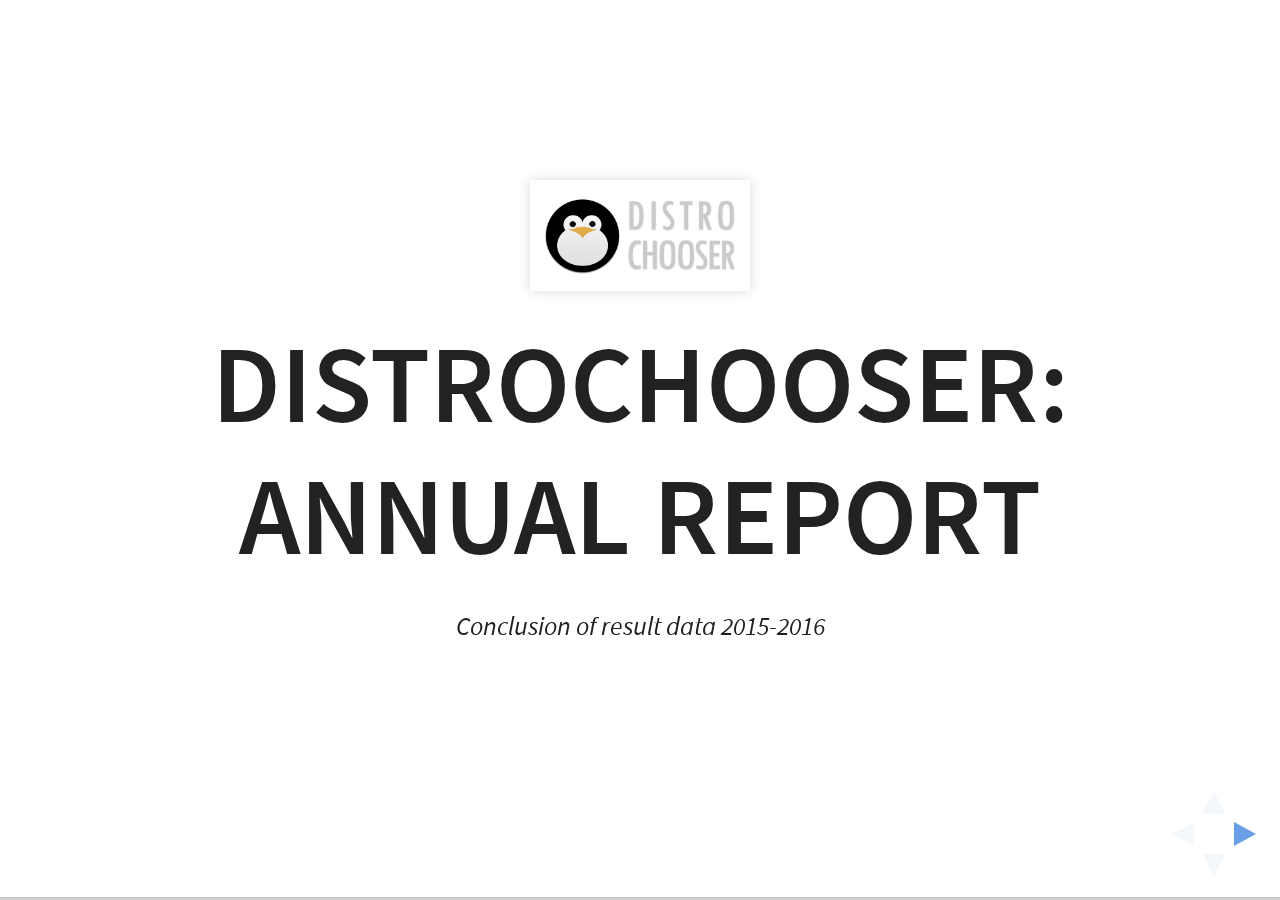
==== ldc_report_2016/index.html @ d8ca0972 "added ldc report" ====
<!doctype html>
<html lang="en">	
<head>
	<meta charset="utf-8">
	<title>Distrochooser: Annual Report</title>
	<link rel="stylesheet" href="./reveal.js/css/reveal.css">
	<link rel="stylesheet" href="./reveal.js/css/theme/white.css" id="theme">	
	<link rel="stylesheet" href="./fa/css/font-awesome.min.css">
	<link rel="stylesheet" href="./style.css">
</head>
 
<body>
	<!-- Wrap the entire slide show in a div using the "reveal" class. -->
	<div class="reveal">
		<!-- Wrap all slides in a single "slides" class -->
		<div class="slides">
			<section>
				<img class="srf" src="./img/ldc.png">
				<h1>Distrochooser: Annual Report</h1>
				<p class="senf"><small>Conclusion of result data 2015-2016</small></p>
			</section> 
			<section>
				<h2>Contents</h2>
				<ul>				
					<li>Result related data (generic): How often?</li>
					<li>Distribution related data: What was choosed?</li>
					<li>User related data: Who choosed?</li>
				</ul>
			</section> 
			<section>
				<h2>Distrowhat?</h2>
				<ul>
					<li>The Distrochooser is a web service to help Linux beginners to find a (possible) suitable distribution.</li>
					<p><i class="fa fa-link"></i> <a href="https://distrochooser.de/">https://distrochooser.de</p>
					<p><i class="fa fa-twitter"></i> <a href="https://twitter.com/distrochooser">@distrochooser</a></p>
				</ul>
			</section> 
			<section>
				<h2>Data set</h2>			
				<ul>
					<li>The current data set is about 85 Megabytes of data</li>
					<li>About  1,4 million records (combined)</li>
					<li>Collected at 23th of February 2016</li>
					<li>The data is anonymous, only the User-Agent is stored (since 2015-07-06)</li>
				</ul>
			</section>
			<section>
				<h2>Result related data</h2>	
				<p class="senf"><small>Statistics harvested from the result data itself</small></p>
			</section>  
			<section>
				<img src="https://img.0fury.de/d140d9e546067f0d1fdc346dfc159977.png">	
				<ul>
					<li>There are two major peaks at the graph: September 2015 and January 2016</li>
					<li>The peak on September 2015 is caused by an article in  <a href="http://www.freiesmagazin.de/freiesMagazin-2015-09">"FreiesMagazin"</a> </li>
					<li>The second peak is caused by a DPA article about Linux, mentioning the Distrochooser (e.g . <a href="http://www.sz-online.de/nachrichten/zukunft-mit-pinguin-so-starten-linux-novizen-3289669.html">this</a>)</li>
				</ul>	
			</section> 
			<section>
				<h2>Test data</h2>	
				<ul>
					<li>Almost for every visitor there is one test</li>
					<li>The ratio of visitor to test is <code>0,98</code></li>
				</ul>	
			</section> 
			<section>
				<h2>Rating data</h2>	
				<img src="http://img.0fury.de/d62f1a3e6eb8c856227c7e5939942cb5.png">	
				<ul>
					<li>There is only a marginal fluctuation about a rating of 4.0/5</li>
					<li>The reason for positive peaks is the rising amount of backlinks</li>	
					<li>Why the rating went down in August is unknown</li>
				</ul>	
			</section> 
			<section>
				<h2>Distribution results</h2>	
				<p class="senf"><small>Results for the distributions</small></p>
			</section>  
			<section>
				<h2>Before we play bullshit bingo..</h2>
				<ul>					
					<li>Due the matrix and different set up dates the distributions match count is not far away</li>
					<li>From first to last place there is only a difference of ~5000 results</li>
					<li>(except special distributions, like Tails)</li>
				</ul>
			</section>
			<section>		
				<img src="./img/zorinos.png">
				<h2>The most popular: Zorin OS</h2>		
				<ul>
					<li>Zorin OS is the most popular distribution on the Distrochooser with 52701 result matches</li>
					<li>Followed by openSuse (52681 matches) and Debian (52640 matches)</li>
				</ul>
			</section>
			<section>
				<h2>Non Result related data</h2>	
				<p class="senf"><small>Technical informations about the User platform harvested from the User-Agent</small></p>
			</section>  
			<section>
				<h2>Visitor Browser family</h2>	
				<img src="http://img.0fury.de/45bea1eba1aa95c2a81e1318e5e4ce47.png">	
				<ul>
					<li>Interesting: Most of the users where using either Webkit or Gecko based Browsers, IE is only a small group.</li>
				</ul>					
			</section>
			<section>
				<h2>Test Results by Browser family</h2>	
				<img src="http://img.0fury.de/d1dfe189a3598cb86c6031f8922a3f2b.png">	
				<ul>
					<li>Almost the same picture like the visitor related user agents, IE is only a small group.</li>
				</ul>					
			</section>
			<section>
				<h2>Other facts</h2>				
				<ul>
					<li>Average hits per day: 160</li>
					<li>Average hits per day (including JS-compatible bots): 186</li>
					<li>Average tests made per day: 157</li>
					<li>Tests/ Visitor ratio: 0,98</li>
				</ul>					
			</section>			
			<section>
				<p>Thanks for watching!</p>
			</section> 
			</div>
	</div>
	<style>
		.projectLogo,blockquote{
			border:0px !important;
			box-shadow:  0 0 10px rgba(0, 0, 0, 0.0) !important;
			background: rgba(0,0,0,0.0) !important;
			max-width: 30% !important;
		}
		blockquote{
			background-color:  rgba(0,0,0,0.0) !important;
			font-size: x-large !important;
		}
		.frozen{
			color:#92C7FF;
		}
		.active{
			color:#85FF5F;
		}
		.twitter{
			color:#55acee;
		}
		.github{
			color:white;
		}
		.link{
			color:gray;
		}
		.project{
			font-weight: bold !important;
		}
		.date{
			font-size: 0.7em !important;
		}
		.srf{
			width: 5em !important;
			border:0px !important;
		}
		.senf{
			font-style: italic !important;
		}
	</style>
	<script src="./reveal.js/lib/js/head.min.js"></script>
	<script src="./reveal.js/js/reveal.js"></script>
 
	<script>
		// Required, even if empty.
		Reveal.initialize({
		});
	</script>
</body>
</html>
---- ldc_report_2016/reveal.js/css/reveal.css ----
/*!
 * reveal.js
 * http://lab.hakim.se/reveal-js
 * MIT licensed
 *
 * Copyright (C) 2015 Hakim El Hattab, http://hakim.se
 */
/*********************************************
 * RESET STYLES
 *********************************************/
html, body, .reveal div, .reveal span, .reveal applet, .reveal object, .reveal iframe,
.reveal h1, .reveal h2, .reveal h3, .reveal h4, .reveal h5, .reveal h6, .reveal p, .reveal blockquote, .reveal pre,
.reveal a, .reveal abbr, .reveal acronym, .reveal address, .reveal big, .reveal cite, .reveal code,
.reveal del, .reveal dfn, .reveal em, .reveal img, .reveal ins, .reveal kbd, .reveal q, .reveal s, .reveal samp,
.reveal small, .reveal strike, .reveal strong, .reveal sub, .reveal sup, .reveal tt, .reveal var,
.reveal b, .reveal u, .reveal center,
.reveal dl, .reveal dt, .reveal dd, .reveal ol, .reveal ul, .reveal li,
.reveal fieldset, .reveal form, .reveal label, .reveal legend,
.reveal table, .reveal caption, .reveal tbody, .reveal tfoot, .reveal thead, .reveal tr, .reveal th, .reveal td,
.reveal article, .reveal aside, .reveal canvas, .reveal details, .reveal embed,
.reveal figure, .reveal figcaption, .reveal footer, .reveal header, .reveal hgroup,
.reveal menu, .reveal nav, .reveal output, .reveal ruby, .reveal section, .reveal summary,
.reveal time, .reveal mark, .reveal audio, video {
  margin: 0;
  padding: 0;
  border: 0;
  font-size: 100%;
  font: inherit;
  vertical-align: baseline; }

.reveal article, .reveal aside, .reveal details, .reveal figcaption, .reveal figure,
.reveal footer, .reveal header, .reveal hgroup, .reveal menu, .reveal nav, .reveal section {
  display: block; }

/*********************************************
 * GLOBAL STYLES
 *********************************************/
html,
body {
  width: 100%;
  height: 100%;
  overflow: hidden; }

body {
  position: relative;
  line-height: 1;
  background-color: #fff;
  color: #000; }

html:-webkit-full-screen-ancestor {
  background-color: inherit; }

html:-moz-full-screen-ancestor {
  background-color: inherit; }

/*********************************************
 * VIEW FRAGMENTS
 *********************************************/
.reveal .slides section .fragment {
  opacity: 0;
  visibility: hidden;
  -webkit-transition: all 0.2s ease;
          transition: all 0.2s ease; }
  .reveal .slides section .fragment.visible {
    opacity: 1;
    visibility: visible; }

.reveal .slides section .fragment.grow {
  opacity: 1;
  visibility: visible; }
  .reveal .slides section .fragment.grow.visible {
    -webkit-transform: scale(1.3);
        -ms-transform: scale(1.3);
            transform: scale(1.3); }

.reveal .slides section .fragment.shrink {
  opacity: 1;
  visibility: visible; }
  .reveal .slides section .fragment.shrink.visible {
    -webkit-transform: scale(0.7);
        -ms-transform: scale(0.7);
            transform: scale(0.7); }

.reveal .slides section .fragment.zoom-in {
  -webkit-transform: scale(0.1);
      -ms-transform: scale(0.1);
          transform: scale(0.1); }
  .reveal .slides section .fragment.zoom-in.visible {
    -webkit-transform: none;
        -ms-transform: none;
            transform: none; }

.reveal .slides section .fragment.fade-out {
  opacity: 1;
  visibility: visible; }
  .reveal .slides section .fragment.fade-out.visible {
    opacity: 0;
    visibility: hidden; }

.reveal .slides section .fragment.semi-fade-out {
  opacity: 1;
  visibility: visible; }
  .reveal .slides section .fragment.semi-fade-out.visible {
    opacity: 0.5;
    visibility: visible; }

.reveal .slides section .fragment.strike {
  opacity: 1;
  visibility: visible; }
  .reveal .slides section .fragment.strike.visible {
    text-decoration: line-through; }

.reveal .slides section .fragment.current-visible {
  opacity: 0;
  visibility: hidden; }
  .reveal .slides section .fragment.current-visible.current-fragment {
    opacity: 1;
    visibility: visible; }

.reveal .slides section .fragment.highlight-red,
.reveal .slides section .fragment.highlight-current-red,
.reveal .slides section .fragment.highlight-green,
.reveal .slides section .fragment.highlight-current-green,
.reveal .slides section .fragment.highlight-blue,
.reveal .slides section .fragment.highlight-current-blue {
  opacity: 1;
  visibility: visible; }

.reveal .slides section .fragment.highlight-red.visible {
  color: #ff2c2d; }

.reveal .slides section .fragment.highlight-green.visible {
  color: #17ff2e; }

.reveal .slides section .fragment.highlight-blue.visible {
  color: #1b91ff; }

.reveal .slides section .fragment.highlight-current-red.current-fragment {
  color: #ff2c2d; }

.reveal .slides section .fragment.highlight-current-green.current-fragment {
  color: #17ff2e; }

.reveal .slides section .fragment.highlight-current-blue.current-fragment {
  color: #1b91ff; }

/*********************************************
 * DEFAULT ELEMENT STYLES
 *********************************************/
/* Fixes issue in Chrome where italic fonts did not appear when printing to PDF */
.reveal:after {
  content: '';
  font-style: italic; }

.reveal iframe {
  z-index: 1; }

/** Prevents layering issues in certain browser/transition combinations */
.reveal a {
  position: relative; }

.reveal .stretch {
  max-width: none;
  max-height: none; }

.reveal pre.stretch code {
  height: 100%;
  max-height: 100%;
  box-sizing: border-box; }

/*********************************************
 * CONTROLS
 *********************************************/
.reveal .controls {
  display: none;
  position: fixed;
  width: 110px;
  height: 110px;
  z-index: 30;
  right: 10px;
  bottom: 10px;
  -webkit-user-select: none; }

.reveal .controls button {
  padding: 0;
  position: absolute;
  opacity: 0.05;
  width: 0;
  height: 0;
  background-color: transparent;
  border: 12px solid transparent;
  -webkit-transform: scale(0.9999);
      -ms-transform: scale(0.9999);
          transform: scale(0.9999);
  -webkit-transition: all 0.2s ease;
          transition: all 0.2s ease;
  -webkit-appearance: none;
  -webkit-tap-highlight-color: transparent; }

.reveal .controls .enabled {
  opacity: 0.7;
  cursor: pointer; }

.reveal .controls .enabled:active {
  margin-top: 1px; }

.reveal .controls .navigate-left {
  top: 42px;
  border-right-width: 22px;
  border-right-color: #000; }

.reveal .controls .navigate-left.fragmented {
  opacity: 0.3; }

.reveal .controls .navigate-right {
  left: 74px;
  top: 42px;
  border-left-width: 22px;
  border-left-color: #000; }

.reveal .controls .navigate-right.fragmented {
  opacity: 0.3; }

.reveal .controls .navigate-up {
  left: 42px;
  border-bottom-width: 22px;
  border-bottom-color: #000; }

.reveal .controls .navigate-up.fragmented {
  opacity: 0.3; }

.reveal .controls .navigate-down {
  left: 42px;
  top: 74px;
  border-top-width: 22px;
  border-top-color: #000; }

.reveal .controls .navigate-down.fragmented {
  opacity: 0.3; }

/*********************************************
 * PROGRESS BAR
 *********************************************/
.reveal .progress {
  position: fixed;
  display: none;
  height: 3px;
  width: 100%;
  bottom: 0;
  left: 0;
  z-index: 10;
  background-color: rgba(0, 0, 0, 0.2); }

.reveal .progress:after {
  content: '';
  display: block;
  position: absolute;
  height: 20px;
  width: 100%;
  top: -20px; }

.reveal .progress span {
  display: block;
  height: 100%;
  width: 0px;
  background-color: #000;
  -webkit-transition: width 800ms cubic-bezier(0.26, 0.86, 0.44, 0.985);
          transition: width 800ms cubic-bezier(0.26, 0.86, 0.44, 0.985); }

/*********************************************
 * SLIDE NUMBER
 *********************************************/
.reveal .slide-number {
  position: fixed;
  display: block;
  right: 8px;
  bottom: 8px;
  z-index: 31;
  font-family: Helvetica, sans-serif;
  font-size: 12px;
  line-height: 1;
  color: #fff;
  background-color: rgba(0, 0, 0, 0.4);
  padding: 5px; }

.reveal .slide-number-delimiter {
  margin: 0 3px; }

/*********************************************
 * SLIDES
 *********************************************/
.reveal {
  position: relative;
  width: 100%;
  height: 100%;
  overflow: hidden;
  -ms-touch-action: none;
      touch-action: none; }

.reveal .slides {
  position: absolute;
  width: 100%;
  height: 100%;
  top: 0;
  right: 0;
  bottom: 0;
  left: 0;
  margin: auto;
  overflow: visible;
  z-index: 1;
  text-align: center;
  -webkit-perspective: 600px;
          perspective: 600px;
  -webkit-perspective-origin: 50% 40%;
          perspective-origin: 50% 40%; }

.reveal .slides > section {
  -ms-perspective: 600px; }

.reveal .slides > section,
.reveal .slides > section > section {
  display: none;
  position: absolute;
  width: 100%;
  padding: 20px 0px;
  z-index: 10;
  -webkit-transform-style: preserve-3d;
          transform-style: preserve-3d;
  -webkit-transition: -webkit-transform-origin 800ms cubic-bezier(0.26, 0.86, 0.44, 0.985), -webkit-transform 800ms cubic-bezier(0.26, 0.86, 0.44, 0.985), visibility 800ms cubic-bezier(0.26, 0.86, 0.44, 0.985), opacity 800ms cubic-bezier(0.26, 0.86, 0.44, 0.985);
          transition: -ms-transform-origin 800ms cubic-bezier(0.26, 0.86, 0.44, 0.985), transform 800ms cubic-bezier(0.26, 0.86, 0.44, 0.985), visibility 800ms cubic-bezier(0.26, 0.86, 0.44, 0.985), opacity 800ms cubic-bezier(0.26, 0.86, 0.44, 0.985);
          transition: transform-origin 800ms cubic-bezier(0.26, 0.86, 0.44, 0.985), transform 800ms cubic-bezier(0.26, 0.86, 0.44, 0.985), visibility 800ms cubic-bezier(0.26, 0.86, 0.44, 0.985), opacity 800ms cubic-bezier(0.26, 0.86, 0.44, 0.985); }

/* Global transition speed settings */
.reveal[data-transition-speed="fast"] .slides section {
  -webkit-transition-duration: 400ms;
          transition-duration: 400ms; }

.reveal[data-transition-speed="slow"] .slides section {
  -webkit-transition-duration: 1200ms;
          transition-duration: 1200ms; }

/* Slide-specific transition speed overrides */
.reveal .slides section[data-transition-speed="fast"] {
  -webkit-transition-duration: 400ms;
          transition-duration: 400ms; }

.reveal .slides section[data-transition-speed="slow"] {
  -webkit-transition-duration: 1200ms;
          transition-duration: 1200ms; }

.reveal .slides > section.stack {
  padding-top: 0;
  padding-bottom: 0; }

.reveal .slides > section.present,
.reveal .slides > section > section.present {
  display: block;
  z-index: 11;
  opacity: 1; }

.reveal.center,
.reveal.center .slides,
.reveal.center .slides section {
  min-height: 0 !important; }

/* Don't allow interaction with invisible slides */
.reveal .slides > section.future,
.reveal .slides > section > section.future,
.reveal .slides > section.past,
.reveal .slides > section > section.past {
  pointer-events: none; }

.reveal.overview .slides > section,
.reveal.overview .slides > section > section {
  pointer-events: auto; }

.reveal .slides > section.past,
.reveal .slides > section.future,
.reveal .slides > section > section.past,
.reveal .slides > section > section.future {
  opacity: 0; }

/*********************************************
 * Mixins for readability of transitions
 *********************************************/
/*********************************************
 * SLIDE TRANSITION
 * Aliased 'linear' for backwards compatibility
 *********************************************/
.reveal.slide section {
  -webkit-backface-visibility: hidden;
          backface-visibility: hidden; }

.reveal .slides > section[data-transition=slide].past,
.reveal .slides > section[data-transition~=slide-out].past,
.reveal.slide .slides > section:not([data-transition]).past {
  -webkit-transform: translate(-150%, 0);
      -ms-transform: translate(-150%, 0);
          transform: translate(-150%, 0); }

.reveal .slides > section[data-transition=slide].future,
.reveal .slides > section[data-transition~=slide-in].future,
.reveal.slide .slides > section:not([data-transition]).future {
  -webkit-transform: translate(150%, 0);
      -ms-transform: translate(150%, 0);
          transform: translate(150%, 0); }

.reveal .slides > section > section[data-transition=slide].past,
.reveal .slides > section > section[data-transition~=slide-out].past,
.reveal.slide .slides > section > section:not([data-transition]).past {
  -webkit-transform: translate(0, -150%);
      -ms-transform: translate(0, -150%);
          transform: translate(0, -150%); }

.reveal .slides > section > section[data-transition=slide].future,
.reveal .slides > section > section[data-transition~=slide-in].future,
.reveal.slide .slides > section > section:not([data-transition]).future {
  -webkit-transform: translate(0, 150%);
      -ms-transform: translate(0, 150%);
          transform: translate(0, 150%); }

.reveal.linear section {
  -webkit-backface-visibility: hidden;
          backface-visibility: hidden; }

.reveal .slides > section[data-transition=linear].past,
.reveal .slides > section[data-transition~=linear-out].past,
.reveal.linear .slides > section:not([data-transition]).past {
  -webkit-transform: translate(-150%, 0);
      -ms-transform: translate(-150%, 0);
          transform: translate(-150%, 0); }

.reveal .slides > section[data-transition=linear].future,
.reveal .slides > section[data-transition~=linear-in].future,
.reveal.linear .slides > section:not([data-transition]).future {
  -webkit-transform: translate(150%, 0);
      -ms-transform: translate(150%, 0);
          transform: translate(150%, 0); }

.reveal .slides > section > section[data-transition=linear].past,
.reveal .slides > section > section[data-transition~=linear-out].past,
.reveal.linear .slides > section > section:not([data-transition]).past {
  -webkit-transform: translate(0, -150%);
      -ms-transform: translate(0, -150%);
          transform: translate(0, -150%); }

.reveal .slides > section > section[data-transition=linear].future,
.reveal .slides > section > section[data-transition~=linear-in].future,
.reveal.linear .slides > section > section:not([data-transition]).future {
  -webkit-transform: translate(0, 150%);
      -ms-transform: translate(0, 150%);
          transform: translate(0, 150%); }

/*********************************************
 * CONVEX TRANSITION
 * Aliased 'default' for backwards compatibility
 *********************************************/
.reveal .slides > section[data-transition=default].past,
.reveal .slides > section[data-transition~=default-out].past,
.reveal.default .slides > section:not([data-transition]).past {
  -webkit-transform: translate3d(-100%, 0, 0) rotateY(-90deg) translate3d(-100%, 0, 0);
          transform: translate3d(-100%, 0, 0) rotateY(-90deg) translate3d(-100%, 0, 0); }

.reveal .slides > section[data-transition=default].future,
.reveal .slides > section[data-transition~=default-in].future,
.reveal.default .slides > section:not([data-transition]).future {
  -webkit-transform: translate3d(100%, 0, 0) rotateY(90deg) translate3d(100%, 0, 0);
          transform: translate3d(100%, 0, 0) rotateY(90deg) translate3d(100%, 0, 0); }

.reveal .slides > section > section[data-transition=default].past,
.reveal .slides > section > section[data-transition~=default-out].past,
.reveal.default .slides > section > section:not([data-transition]).past {
  -webkit-transform: translate3d(0, -300px, 0) rotateX(70deg) translate3d(0, -300px, 0);
          transform: translate3d(0, -300px, 0) rotateX(70deg) translate3d(0, -300px, 0); }

.reveal .slides > section > section[data-transition=default].future,
.reveal .slides > section > section[data-transition~=default-in].future,
.reveal.default .slides > section > section:not([data-transition]).future {
  -webkit-transform: translate3d(0, 300px, 0) rotateX(-70deg) translate3d(0, 300px, 0);
          transform: translate3d(0, 300px, 0) rotateX(-70deg) translate3d(0, 300px, 0); }

.reveal .slides > section[data-transition=convex].past,
.reveal .slides > section[data-transition~=convex-out].past,
.reveal.convex .slides > section:not([data-transition]).past {
  -webkit-transform: translate3d(-100%, 0, 0) rotateY(-90deg) translate3d(-100%, 0, 0);
          transform: translate3d(-100%, 0, 0) rotateY(-90deg) translate3d(-100%, 0, 0); }

.reveal .slides > section[data-transition=convex].future,
.reveal .slides > section[data-transition~=convex-in].future,
.reveal.convex .slides > section:not([data-transition]).future {
  -webkit-transform: translate3d(100%, 0, 0) rotateY(90deg) translate3d(100%, 0, 0);
          transform: translate3d(100%, 0, 0) rotateY(90deg) translate3d(100%, 0, 0); }

.reveal .slides > section > section[data-transition=convex].past,
.reveal .slides > section > section[data-transition~=convex-out].past,
.reveal.convex .slides > section > section:not([data-transition]).past {
  -webkit-transform: translate3d(0, -300px, 0) rotateX(70deg) translate3d(0, -300px, 0);
          transform: translate3d(0, -300px, 0) rotateX(70deg) translate3d(0, -300px, 0); }

.reveal .slides > section > section[data-transition=convex].future,
.reveal .slides > section > section[data-transition~=convex-in].future,
.reveal.convex .slides > section > section:not([data-transition]).future {
  -webkit-transform: translate3d(0, 300px, 0) rotateX(-70deg) translate3d(0, 300px, 0);
          transform: translate3d(0, 300px, 0) rotateX(-70deg) translate3d(0, 300px, 0); }

/*********************************************
 * CONCAVE TRANSITION
 *********************************************/
.reveal .slides > section[data-transition=concave].past,
.reveal .slides > section[data-transition~=concave-out].past,
.reveal.concave .slides > section:not([data-transition]).past {
  -webkit-transform: translate3d(-100%, 0, 0) rotateY(90deg) translate3d(-100%, 0, 0);
          transform: translate3d(-100%, 0, 0) rotateY(90deg) translate3d(-100%, 0, 0); }

.reveal .slides > section[data-transition=concave].future,
.reveal .slides > section[data-transition~=concave-in].future,
.reveal.concave .slides > section:not([data-transition]).future {
  -webkit-transform: translate3d(100%, 0, 0) rotateY(-90deg) translate3d(100%, 0, 0);
          transform: translate3d(100%, 0, 0) rotateY(-90deg) translate3d(100%, 0, 0); }

.reveal .slides > section > section[data-transition=concave].past,
.reveal .slides > section > section[data-transition~=concave-out].past,
.reveal.concave .slides > section > section:not([data-transition]).past {
  -webkit-transform: translate3d(0, -80%, 0) rotateX(-70deg) translate3d(0, -80%, 0);
          transform: translate3d(0, -80%, 0) rotateX(-70deg) translate3d(0, -80%, 0); }

.reveal .slides > section > section[data-transition=concave].future,
.reveal .slides > section > section[data-transition~=concave-in].future,
.reveal.concave .slides > section > section:not([data-transition]).future {
  -webkit-transform: translate3d(0, 80%, 0) rotateX(70deg) translate3d(0, 80%, 0);
          transform: translate3d(0, 80%, 0) rotateX(70deg) translate3d(0, 80%, 0); }

/*********************************************
 * ZOOM TRANSITION
 *********************************************/
.reveal .slides section[data-transition=zoom],
.reveal.zoom .slides section:not([data-transition]) {
  -webkit-transition-timing-function: ease;
          transition-timing-function: ease; }

.reveal .slides > section[data-transition=zoom].past,
.reveal .slides > section[data-transition~=zoom-out].past,
.reveal.zoom .slides > section:not([data-transition]).past {
  visibility: hidden;
  -webkit-transform: scale(16);
      -ms-transform: scale(16);
          transform: scale(16); }

.reveal .slides > section[data-transition=zoom].future,
.reveal .slides > section[data-transition~=zoom-in].future,
.reveal.zoom .slides > section:not([data-transition]).future {
  visibility: hidden;
  -webkit-transform: scale(0.2);
      -ms-transform: scale(0.2);
          transform: scale(0.2); }

.reveal .slides > section > section[data-transition=zoom].past,
.reveal .slides > section > section[data-transition~=zoom-out].past,
.reveal.zoom .slides > section > section:not([data-transition]).past {
  -webkit-transform: translate(0, -150%);
      -ms-transform: translate(0, -150%);
          transform: translate(0, -150%); }

.reveal .slides > section > section[data-transition=zoom].future,
.reveal .slides > section > section[data-transition~=zoom-in].future,
.reveal.zoom .slides > section > section:not([data-transition]).future {
  -webkit-transform: translate(0, 150%);
      -ms-transform: translate(0, 150%);
          transform: translate(0, 150%); }

/*********************************************
 * CUBE TRANSITION
 *********************************************/
.reveal.cube .slides {
  -webkit-perspective: 1300px;
          perspective: 1300px; }

.reveal.cube .slides section {
  padding: 30px;
  min-height: 700px;
  -webkit-backface-visibility: hidden;
          backface-visibility: hidden;
  box-sizing: border-box; }

.reveal.center.cube .slides section {
  min-height: 0; }

.reveal.cube .slides section:not(.stack):before {
  content: '';
  position: absolute;
  display: block;
  width: 100%;
  height: 100%;
  left: 0;
  top: 0;
  background: rgba(0, 0, 0, 0.1);
  border-radius: 4px;
  -webkit-transform: translateZ(-20px);
          transform: translateZ(-20px); }

.reveal.cube .slides section:not(.stack):after {
  content: '';
  position: absolute;
  display: block;
  width: 90%;
  height: 30px;
  left: 5%;
  bottom: 0;
  background: none;
  z-index: 1;
  border-radius: 4px;
  box-shadow: 0px 95px 25px rgba(0, 0, 0, 0.2);
  -webkit-transform: translateZ(-90px) rotateX(65deg);
          transform: translateZ(-90px) rotateX(65deg); }

.reveal.cube .slides > section.stack {
  padding: 0;
  background: none; }

.reveal.cube .slides > section.past {
  -webkit-transform-origin: 100% 0%;
      -ms-transform-origin: 100% 0%;
          transform-origin: 100% 0%;
  -webkit-transform: translate3d(-100%, 0, 0) rotateY(-90deg);
          transform: translate3d(-100%, 0, 0) rotateY(-90deg); }

.reveal.cube .slides > section.future {
  -webkit-transform-origin: 0% 0%;
      -ms-transform-origin: 0% 0%;
          transform-origin: 0% 0%;
  -webkit-transform: translate3d(100%, 0, 0) rotateY(90deg);
          transform: translate3d(100%, 0, 0) rotateY(90deg); }

.reveal.cube .slides > section > section.past {
  -webkit-transform-origin: 0% 100%;
      -ms-transform-origin: 0% 100%;
          transform-origin: 0% 100%;
  -webkit-transform: translate3d(0, -100%, 0) rotateX(90deg);
          transform: translate3d(0, -100%, 0) rotateX(90deg); }

.reveal.cube .slides > section > section.future {
  -webkit-transform-origin: 0% 0%;
      -ms-transform-origin: 0% 0%;
          transform-origin: 0% 0%;
  -webkit-transform: translate3d(0, 100%, 0) rotateX(-90deg);
          transform: translate3d(0, 100%, 0) rotateX(-90deg); }

/*********************************************
 * PAGE TRANSITION
 *********************************************/
.reveal.page .slides {
  -webkit-perspective-origin: 0% 50%;
          perspective-origin: 0% 50%;
  -webkit-perspective: 3000px;
          perspective: 3000px; }

.reveal.page .slides section {
  padding: 30px;
  min-height: 700px;
  box-sizing: border-box; }

.reveal.page .slides section.past {
  z-index: 12; }

.reveal.page .slides section:not(.stack):before {
  content: '';
  position: absolute;
  display: block;
  width: 100%;
  height: 100%;
  left: 0;
  top: 0;
  background: rgba(0, 0, 0, 0.1);
  -webkit-transform: translateZ(-20px);
          transform: translateZ(-20px); }

.reveal.page .slides section:not(.stack):after {
  content: '';
  position: absolute;
  display: block;
  width: 90%;
  height: 30px;
  left: 5%;
  bottom: 0;
  background: none;
  z-index: 1;
  border-radius: 4px;
  box-shadow: 0px 95px 25px rgba(0, 0, 0, 0.2);
  -webkit-transform: translateZ(-90px) rotateX(65deg); }

.reveal.page .slides > section.stack {
  padding: 0;
  background: none; }

.reveal.page .slides > section.past {
  -webkit-transform-origin: 0% 0%;
      -ms-transform-origin: 0% 0%;
          transform-origin: 0% 0%;
  -webkit-transform: translate3d(-40%, 0, 0) rotateY(-80deg);
          transform: translate3d(-40%, 0, 0) rotateY(-80deg); }

.reveal.page .slides > section.future {
  -webkit-transform-origin: 100% 0%;
      -ms-transform-origin: 100% 0%;
          transform-origin: 100% 0%;
  -webkit-transform: translate3d(0, 0, 0);
          transform: translate3d(0, 0, 0); }

.reveal.page .slides > section > section.past {
  -webkit-transform-origin: 0% 0%;
      -ms-transform-origin: 0% 0%;
          transform-origin: 0% 0%;
  -webkit-transform: translate3d(0, -40%, 0) rotateX(80deg);
          transform: translate3d(0, -40%, 0) rotateX(80deg); }

.reveal.page .slides > section > section.future {
  -webkit-transform-origin: 0% 100%;
      -ms-transform-origin: 0% 100%;
          transform-origin: 0% 100%;
  -webkit-transform: translate3d(0, 0, 0);
          transform: translate3d(0, 0, 0); }

/*********************************************
 * FADE TRANSITION
 *********************************************/
.reveal .slides section[data-transition=fade],
.reveal.fade .slides section:not([data-transition]),
.reveal.fade .slides > section > section:not([data-transition]) {
  -webkit-transform: none;
      -ms-transform: none;
          transform: none;
  -webkit-transition: opacity 0.5s;
          transition: opacity 0.5s; }

.reveal.fade.overview .slides section,
.reveal.fade.overview .slides > section > section {
  -webkit-transition: none;
          transition: none; }

/*********************************************
 * NO TRANSITION
 *********************************************/
.reveal .slides section[data-transition=none],
.reveal.none .slides section:not([data-transition]) {
  -webkit-transform: none;
      -ms-transform: none;
          transform: none;
  -webkit-transition: none;
          transition: none; }

/*********************************************
 * PAUSED MODE
 *********************************************/
.reveal .pause-overlay {
  position: absolute;
  top: 0;
  left: 0;
  width: 100%;
  height: 100%;
  background: black;
  visibility: hidden;
  opacity: 0;
  z-index: 100;
  -webkit-transition: all 1s ease;
          transition: all 1s ease; }

.reveal.paused .pause-overlay {
  visibility: visible;
  opacity: 1; }

/*********************************************
 * FALLBACK
 *********************************************/
.no-transforms {
  overflow-y: auto; }

.no-transforms .reveal .slides {
  position: relative;
  width: 80%;
  height: auto !important;
  top: 0;
  left: 50%;
  margin: 0;
  text-align: center; }

.no-transforms .reveal .controls,
.no-transforms .reveal .progress {
  display: none !important; }

.no-transforms .reveal .slides section {
  display: block !important;
  opacity: 1 !important;
  position: relative !important;
  height: auto;
  min-height: 0;
  top: 0;
  left: -50%;
  margin: 70px 0;
  -webkit-transform: none;
      -ms-transform: none;
          transform: none; }

.no-transforms .reveal .slides section section {
  left: 0; }

.reveal .no-transition,
.reveal .no-transition * {
  -webkit-transition: none !important;
          transition: none !important; }

/*********************************************
 * PER-SLIDE BACKGROUNDS
 *********************************************/
.reveal .backgrounds {
  position: absolute;
  width: 100%;
  height: 100%;
  top: 0;
  left: 0;
  -webkit-perspective: 600px;
          perspective: 600px; }

.reveal .slide-background {
  display: none;
  position: absolute;
  width: 100%;
  height: 100%;
  opacity: 0;
  visibility: hidden;
  background-color: transparent;
  background-position: 50% 50%;
  background-repeat: no-repeat;
  background-size: cover;
  -webkit-transition: all 800ms cubic-bezier(0.26, 0.86, 0.44, 0.985);
          transition: all 800ms cubic-bezier(0.26, 0.86, 0.44, 0.985); }

.reveal .slide-background.stack {
  display: block; }

.reveal .slide-background.present {
  opacity: 1;
  visibility: visible; }

.print-pdf .reveal .slide-background {
  opacity: 1 !important;
  visibility: visible !important; }

/* Video backgrounds */
.reveal .slide-background video {
  position: absolute;
  width: 100%;
  height: 100%;
  max-width: none;
  max-height: none;
  top: 0;
  left: 0; }

/* Immediate transition style */
.reveal[data-background-transition=none] > .backgrounds .slide-background,
.reveal > .backgrounds .slide-background[data-background-transition=none] {
  -webkit-transition: none;
          transition: none; }

/* Slide */
.reveal[data-background-transition=slide] > .backgrounds .slide-background,
.reveal > .backgrounds .slide-background[data-background-transition=slide] {
  opacity: 1;
  -webkit-backface-visibility: hidden;
          backface-visibility: hidden; }

.reveal[data-background-transition=slide] > .backgrounds .slide-background.past,
.reveal > .backgrounds .slide-background.past[data-background-transition=slide] {
  -webkit-transform: translate(-100%, 0);
      -ms-transform: translate(-100%, 0);
          transform: translate(-100%, 0); }

.reveal[data-background-transition=slide] > .backgrounds .slide-background.future,
.reveal > .backgrounds .slide-background.future[data-background-transition=slide] {
  -webkit-transform: translate(100%, 0);
      -ms-transform: translate(100%, 0);
          transform: translate(100%, 0); }

.reveal[data-background-transition=slide] > .backgrounds .slide-background > .slide-background.past,
.reveal > .backgrounds .slide-background > .slide-background.past[data-background-transition=slide] {
  -webkit-transform: translate(0, -100%);
      -ms-transform: translate(0, -100%);
          transform: translate(0, -100%); }

.reveal[data-background-transition=slide] > .backgrounds .slide-background > .slide-background.future,
.reveal > .backgrounds .slide-background > .slide-background.future[data-background-transition=slide] {
  -webkit-transform: translate(0, 100%);
      -ms-transform: translate(0, 100%);
          transform: translate(0, 100%); }

/* Convex */
.reveal[data-background-transition=convex] > .backgrounds .slide-background.past,
.reveal > .backgrounds .slide-background.past[data-background-transition=convex] {
  opacity: 0;
  -webkit-transform: translate3d(-100%, 0, 0) rotateY(-90deg) translate3d(-100%, 0, 0);
          transform: translate3d(-100%, 0, 0) rotateY(-90deg) translate3d(-100%, 0, 0); }

.reveal[data-background-transition=convex] > .backgrounds .slide-background.future,
.reveal > .backgrounds .slide-background.future[data-background-transition=convex] {
  opacity: 0;
  -webkit-transform: translate3d(100%, 0, 0) rotateY(90deg) translate3d(100%, 0, 0);
          transform: translate3d(100%, 0, 0) rotateY(90deg) translate3d(100%, 0, 0); }

.reveal[data-background-transition=convex] > .backgrounds .slide-background > .slide-background.past,
.reveal > .backgrounds .slide-background > .slide-background.past[data-background-transition=convex] {
  opacity: 0;
  -webkit-transform: translate3d(0, -100%, 0) rotateX(90deg) translate3d(0, -100%, 0);
          transform: translate3d(0, -100%, 0) rotateX(90deg) translate3d(0, -100%, 0); }

.reveal[data-background-transition=convex] > .backgrounds .slide-background > .slide-background.future,
.reveal > .backgrounds .slide-background > .slide-background.future[data-background-transition=convex] {
  opacity: 0;
  -webkit-transform: translate3d(0, 100%, 0) rotateX(-90deg) translate3d(0, 100%, 0);
          transform: translate3d(0, 100%, 0) rotateX(-90deg) translate3d(0, 100%, 0); }

/* Concave */
.reveal[data-background-transition=concave] > .backgrounds .slide-background.past,
.reveal > .backgrounds .slide-background.past[data-background-transition=concave] {
  opacity: 0;
  -webkit-transform: translate3d(-100%, 0, 0) rotateY(90deg) translate3d(-100%, 0, 0);
          transform: translate3d(-100%, 0, 0) rotateY(90deg) translate3d(-100%, 0, 0); }

.reveal[data-background-transition=concave] > .backgrounds .slide-background.future,
.reveal > .backgrounds .slide-background.future[data-background-transition=concave] {
  opacity: 0;
  -webkit-transform: translate3d(100%, 0, 0) rotateY(-90deg) translate3d(100%, 0, 0);
          transform: translate3d(100%, 0, 0) rotateY(-90deg) translate3d(100%, 0, 0); }

.reveal[data-background-transition=concave] > .backgrounds .slide-background > .slide-background.past,
.reveal > .backgrounds .slide-background > .slide-background.past[data-background-transition=concave] {
  opacity: 0;
  -webkit-transform: translate3d(0, -100%, 0) rotateX(-90deg) translate3d(0, -100%, 0);
          transform: translate3d(0, -100%, 0) rotateX(-90deg) translate3d(0, -100%, 0); }

.reveal[data-background-transition=concave] > .backgrounds .slide-background > .slide-background.future,
.reveal > .backgrounds .slide-background > .slide-background.future[data-background-transition=concave] {
  opacity: 0;
  -webkit-transform: translate3d(0, 100%, 0) rotateX(90deg) translate3d(0, 100%, 0);
          transform: translate3d(0, 100%, 0) rotateX(90deg) translate3d(0, 100%, 0); }

/* Zoom */
.reveal[data-background-transition=zoom] > .backgrounds .slide-background,
.reveal > .backgrounds .slide-background[data-background-transition=zoom] {
  -webkit-transition-timing-function: ease;
          transition-timing-function: ease; }

.reveal[data-background-transition=zoom] > .backgrounds .slide-background.past,
.reveal > .backgrounds .slide-background.past[data-background-transition=zoom] {
  opacity: 0;
  visibility: hidden;
  -webkit-transform: scale(16);
      -ms-transform: scale(16);
          transform: scale(16); }

.reveal[data-background-transition=zoom] > .backgrounds .slide-background.future,
.reveal > .backgrounds .slide-background.future[data-background-transition=zoom] {
  opacity: 0;
  visibility: hidden;
  -webkit-transform: scale(0.2);
      -ms-transform: scale(0.2);
          transform: scale(0.2); }

.reveal[data-background-transition=zoom] > .backgrounds .slide-background > .slide-background.past,
.reveal > .backgrounds .slide-background > .slide-background.past[data-background-transition=zoom] {
  opacity: 0;
  visibility: hidden;
  -webkit-transform: scale(16);
      -ms-transform: scale(16);
          transform: scale(16); }

.reveal[data-background-transition=zoom] > .backgrounds .slide-background > .slide-background.future,
.reveal > .backgrounds .slide-background > .slide-background.future[data-background-transition=zoom] {
  opacity: 0;
  visibility: hidden;
  -webkit-transform: scale(0.2);
      -ms-transform: scale(0.2);
          transform: scale(0.2); }

/* Global transition speed settings */
.reveal[data-transition-speed="fast"] > .backgrounds .slide-background {
  -webkit-transition-duration: 400ms;
          transition-duration: 400ms; }

.reveal[data-transition-speed="slow"] > .backgrounds .slide-background {
  -webkit-transition-duration: 1200ms;
          transition-duration: 1200ms; }

/*********************************************
 * OVERVIEW
 *********************************************/
.reveal.overview {
  -webkit-perspective-origin: 50% 50%;
          perspective-origin: 50% 50%;
  -webkit-perspective: 700px;
          perspective: 700px; }
  .reveal.overview .slides section {
    height: 700px;
    opacity: 1 !important;
    overflow: hidden;
    visibility: visible !important;
    cursor: pointer;
    box-sizing: border-box; }
  .reveal.overview .slides section:hover,
  .reveal.overview .slides section.present {
    outline: 10px solid rgba(150, 150, 150, 0.4);
    outline-offset: 10px; }
  .reveal.overview .slides section .fragment {
    opacity: 1;
    -webkit-transition: none;
            transition: none; }
  .reveal.overview .slides section:after,
  .reveal.overview .slides section:before {
    display: none !important; }
  .reveal.overview .slides > section.stack {
    padding: 0;
    top: 0 !important;
    background: none;
    outline: none;
    overflow: visible; }
  .reveal.overview .backgrounds {
    -webkit-perspective: inherit;
            perspective: inherit; }
  .reveal.overview .backgrounds .slide-background {
    opacity: 1;
    visibility: visible;
    outline: 10px solid rgba(150, 150, 150, 0.1);
    outline-offset: 10px; }

.reveal.overview .slides section,
.reveal.overview-deactivating .slides section {
  -webkit-transition: none;
          transition: none; }

.reveal.overview .backgrounds .slide-background,
.reveal.overview-deactivating .backgrounds .slide-background {
  -webkit-transition: none;
          transition: none; }

.reveal.overview-animated .slides {
  -webkit-transition: -webkit-transform 0.4s ease;
          transition: transform 0.4s ease; }

/*********************************************
 * RTL SUPPORT
 *********************************************/
.reveal.rtl .slides,
.reveal.rtl .slides h1,
.reveal.rtl .slides h2,
.reveal.rtl .slides h3,
.reveal.rtl .slides h4,
.reveal.rtl .slides h5,
.reveal.rtl .slides h6 {
  direction: rtl;
  font-family: sans-serif; }

.reveal.rtl pre,
.reveal.rtl code {
  direction: ltr; }

.reveal.rtl ol,
.reveal.rtl ul {
  text-align: right; }

.reveal.rtl .progress span {
  float: right; }

/*********************************************
 * PARALLAX BACKGROUND
 *********************************************/
.reveal.has-parallax-background .backgrounds {
  -webkit-transition: all 0.8s ease;
          transition: all 0.8s ease; }

/* Global transition speed settings */
.reveal.has-parallax-background[data-transition-speed="fast"] .backgrounds {
  -webkit-transition-duration: 400ms;
          transition-duration: 400ms; }

.reveal.has-parallax-background[data-transition-speed="slow"] .backgrounds {
  -webkit-transition-duration: 1200ms;
          transition-duration: 1200ms; }

/*********************************************
 * LINK PREVIEW OVERLAY
 *********************************************/
.reveal .overlay {
  position: absolute;
  top: 0;
  left: 0;
  width: 100%;
  height: 100%;
  z-index: 1000;
  background: rgba(0, 0, 0, 0.9);
  opacity: 0;
  visibility: hidden;
  -webkit-transition: all 0.3s ease;
          transition: all 0.3s ease; }

.reveal .overlay.visible {
  opacity: 1;
  visibility: visible; }

.reveal .overlay .spinner {
  position: absolute;
  display: block;
  top: 50%;
  left: 50%;
  width: 32px;
  height: 32px;
  margin: -16px 0 0 -16px;
  z-index: 10;
  background-image: url([data-uri]%2F%2F%2F6%2Bvr8nJybW1tcDAwOjo6Nvb26ioqKOjo7Ozs%2FLy8vz8%2FAAAAAAAAAAAACH%2FC05FVFNDQVBFMi4wAwEAAAAh%2FhpDcmVhdGVkIHdpdGggYWpheGxvYWQuaW5mbwAh%[base64]%2FV%2FnmOM82XiHRLYKhKP1oZmADdEAAAh%2BQQJCgAAACwAAAAAIAAgAAAE6hDISWlZpOrNp1lGNRSdRpDUolIGw5RUYhhHukqFu8DsrEyqnWThGvAmhVlteBvojpTDDBUEIFwMFBRAmBkSgOrBFZogCASwBDEY%2FCZSg7GSE0gSCjQBMVG023xWBhklAnoEdhQEfyNqMIcKjhRsjEdnezB%2BA4k8gTwJhFuiW4dokXiloUepBAp5qaKpp6%2BHo7aWW54wl7obvEe0kRuoplCGepwSx2jJvqHEmGt6whJpGpfJCHmOoNHKaHx61WiSR92E4lbFoq%2BB6QDtuetcaBPnW6%2BO7wDHpIiK9SaVK5GgV543tzjgGcghAgAh%[base64]%2B%2BG%2Bw48edZPK%2BM6hLJpQg484enXIdQFSS1u6UhksENEQAAIfkECQoAAAAsAAAAACAAIAAABOcQyEmpGKLqzWcZRVUQnZYg1aBSh2GUVEIQ2aQOE%2BG%2BcD4ntpWkZQj1JIiZIogDFFyHI0UxQwFugMSOFIPJftfVAEoZLBbcLEFhlQiqGp1Vd140AUklUN3eCA51C1EWMzMCezCBBmkxVIVHBWd3HHl9JQOIJSdSnJ0TDKChCwUJjoWMPaGqDKannasMo6WnM562R5YluZRwur0wpgqZE7NKUm%2BFNRPIhjBJxKZteWuIBMN4zRMIVIhffcgojwCF117i4nlLnY5ztRLsnOk%2BaV%2BoJY7V7m76PdkS4trKcdg0Zc0tTcKkRAAAIfkECQoAAAAsAAAAACAAIAAABO4QyEkpKqjqzScpRaVkXZWQEximw1BSCUEIlDohrft6cpKCk5xid5MNJTaAIkekKGQkWyKHkvhKsR7ARmitkAYDYRIbUQRQjWBwJRzChi9CRlBcY1UN4g0%[base64]%[base64]%2BE71SRQeyqUToLA7VxF0JDyIQh%2FMVVPMt1ECZlfcjZJ9mIKoaTl1MRIl5o4CUKXOwmyrCInCKqcWtvadL2SYhyASyNDJ0uIiRMDjI0Fd30%2FiI2UA5GSS5UDj2l6NoqgOgN4gksEBgYFf0FDqKgHnyZ9OX8HrgYHdHpcHQULXAS2qKpENRg7eAMLC7kTBaixUYFkKAzWAAnLC7FLVxLWDBLKCwaKTULgEwbLA4hJtOkSBNqITT3xEgfLpBtzE%2FjiuL04RGEBgwWhShRgQExHBAAh%2BQQJCgAAACwAAAAAIAAgAAAE7xDISWlSqerNpyJKhWRdlSAVoVLCWk6JKlAqAavhO9UkUHsqlE6CwO1cRdCQ8iEIfzFVTzLdRAmZX3I2SfZiCqGk5dTESJeaOAlClzsJsqwiJwiqnFrb2nS9kmIcgEsjQydLiIlHehhpejaIjzh9eomSjZR%[base64]%2BE71SRQeyqUToLA7VxF0JDyIQh%[base64]%2BE71SRQeyqUToLA7VxF0JDyIQh%2FMVVPMt1ECZlfcjZJ9mIKoaTl1MRIl5o4CUKXOwmyrCInCKqcWtvadL2SYhyASyNDJ0uIiUd6GAULDJCRiXo1CpGXDJOUjY%2BYip9DhToJA4RBLwMLCwVDfRgbBAaqqoZ1XBMHswsHtxtFaH1iqaoGNgAIxRpbFAgfPQSqpbgGBqUD1wBXeCYp1AYZ19JJOYgH1KwA4UBvQwXUBxPqVD9L3sbp2BNk2xvvFPJd%2BMFCN6HAAIKgNggY0KtEBAAh%[base64]%2BvsYMDAzZQPC9VCNkDWUhGkuE5PxJNwiUK4UfLzOlD4WvzAHaoG9nxPi5d%2BjYUqfAhhykOFwJWiAAAIfkECQoAAAAsAAAAACAAIAAABPAQyElpUqnqzaciSoVkXVUMFaFSwlpOCcMYlErAavhOMnNLNo8KsZsMZItJEIDIFSkLGQoQTNhIsFehRww2CQLKF0tYGKYSg%2BygsZIuNqJksKgbfgIGepNo2cIUB3V1B3IvNiBYNQaDSTtfhhx0CwVPI0UJe0%2Bbm4g5VgcGoqOcnjmjqDSdnhgEoamcsZuXO1aWQy8KAwOAuTYYGwi7w5h%2BKr0SJ8MFihpNbx%2B4Erq7BYBuzsdiH1jCAzoSfl0rVirNbRXlBBlLX%2BBP0XJLAPGzTkAuAOqb0WT5AH7OcdCm5B8TgRwSRKIHQtaLCwg1RAAAOwAAAAAAAAAAAA%3D%3D);
  visibility: visible;
  opacity: 0.6;
  -webkit-transition: all 0.3s ease;
          transition: all 0.3s ease; }

.reveal .overlay header {
  position: absolute;
  left: 0;
  top: 0;
  width: 100%;
  height: 40px;
  z-index: 2;
  border-bottom: 1px solid #222; }

.reveal .overlay header a {
  display: inline-block;
  width: 40px;
  height: 40px;
  padding: 0 10px;
  float: right;
  opacity: 0.6;
  box-sizing: border-box; }

.reveal .overlay header a:hover {
  opacity: 1; }

.reveal .overlay header a .icon {
  display: inline-block;
  width: 20px;
  height: 20px;
  background-position: 50% 50%;
  background-size: 100%;
  background-repeat: no-repeat; }

.reveal .overlay header a.close .icon {
  background-image: url([data-uri]); }

.reveal .overlay header a.external .icon {
  background-image: url([data-uri]); }

.reveal .overlay .viewport {
  position: absolute;
  top: 40px;
  right: 0;
  bottom: 0;
  left: 0; }

.reveal .overlay.overlay-preview .viewport iframe {
  width: 100%;
  height: 100%;
  max-width: 100%;
  max-height: 100%;
  border: 0;
  opacity: 0;
  visibility: hidden;
  -webkit-transition: all 0.3s ease;
          transition: all 0.3s ease; }

.reveal .overlay.overlay-preview.loaded .viewport iframe {
  opacity: 1;
  visibility: visible; }

.reveal .overlay.overlay-preview.loaded .spinner {
  opacity: 0;
  visibility: hidden;
  -webkit-transform: scale(0.2);
      -ms-transform: scale(0.2);
          transform: scale(0.2); }

.reveal .overlay.overlay-help .viewport {
  overflow: auto;
  color: #fff; }

.reveal .overlay.overlay-help .viewport .viewport-inner {
  width: 600px;
  margin: 0 auto;
  padding: 60px;
  text-align: center;
  letter-spacing: normal; }

.reveal .overlay.overlay-help .viewport .viewport-inner .title {
  font-size: 20px; }

.reveal .overlay.overlay-help .viewport .viewport-inner table {
  border: 1px solid #fff;
  border-collapse: collapse;
  font-size: 14px; }

.reveal .overlay.overlay-help .viewport .viewport-inner table th,
.reveal .overlay.overlay-help .viewport .viewport-inner table td {
  width: 200px;
  padding: 10px;
  border: 1px solid #fff;
  vertical-align: middle; }

.reveal .overlay.overlay-help .viewport .viewport-inner table th {
  padding-top: 20px;
  padding-bottom: 20px; }

/*********************************************
 * PLAYBACK COMPONENT
 *********************************************/
.reveal .playback {
  position: fixed;
  left: 15px;
  bottom: 20px;
  z-index: 30;
  cursor: pointer;
  -webkit-transition: all 400ms ease;
          transition: all 400ms ease; }

.reveal.overview .playback {
  opacity: 0;
  visibility: hidden; }

/*********************************************
 * ROLLING LINKS
 *********************************************/
.reveal .roll {
  display: inline-block;
  line-height: 1.2;
  overflow: hidden;
  vertical-align: top;
  -webkit-perspective: 400px;
          perspective: 400px;
  -webkit-perspective-origin: 50% 50%;
          perspective-origin: 50% 50%; }

.reveal .roll:hover {
  background: none;
  text-shadow: none; }

.reveal .roll span {
  display: block;
  position: relative;
  padding: 0 2px;
  pointer-events: none;
  -webkit-transition: all 400ms ease;
          transition: all 400ms ease;
  -webkit-transform-origin: 50% 0%;
      -ms-transform-origin: 50% 0%;
          transform-origin: 50% 0%;
  -webkit-transform-style: preserve-3d;
          transform-style: preserve-3d;
  -webkit-backface-visibility: hidden;
          backface-visibility: hidden; }

.reveal .roll:hover span {
  background: rgba(0, 0, 0, 0.5);
  -webkit-transform: translate3d(0px, 0px, -45px) rotateX(90deg);
          transform: translate3d(0px, 0px, -45px) rotateX(90deg); }

.reveal .roll span:after {
  content: attr(data-title);
  display: block;
  position: absolute;
  left: 0;
  top: 0;
  padding: 0 2px;
  -webkit-backface-visibility: hidden;
          backface-visibility: hidden;
  -webkit-transform-origin: 50% 0%;
      -ms-transform-origin: 50% 0%;
          transform-origin: 50% 0%;
  -webkit-transform: translate3d(0px, 110%, 0px) rotateX(-90deg);
          transform: translate3d(0px, 110%, 0px) rotateX(-90deg); }

/*********************************************
 * SPEAKER NOTES
 *********************************************/
.reveal aside.notes {
  display: none; }

.reveal .speaker-notes {
  display: none;
  position: absolute;
  width: 70%;
  max-height: 15%;
  left: 15%;
  bottom: 26px;
  padding: 10px;
  z-index: 1;
  font-size: 18px;
  line-height: 1.4;
  color: #fff;
  background-color: rgba(0, 0, 0, 0.5);
  overflow: auto;
  box-sizing: border-box;
  text-align: left;
  font-family: Helvetica, sans-serif;
  -webkit-overflow-scrolling: touch; }

.reveal .speaker-notes.visible:not(:empty) {
  display: block; }

@media screen and (max-width: 1024px) {
  .reveal .speaker-notes {
    font-size: 14px; } }

@media screen and (max-width: 600px) {
  .reveal .speaker-notes {
    width: 90%;
    left: 5%; } }

/*********************************************
 * ZOOM PLUGIN
 *********************************************/
.zoomed .reveal *,
.zoomed .reveal *:before,
.zoomed .reveal *:after {
  -webkit-backface-visibility: visible !important;
          backface-visibility: visible !important; }

.zoomed .reveal .progress,
.zoomed .reveal .controls {
  opacity: 0; }

.zoomed .reveal .roll span {
  background: none; }

.zoomed .reveal .roll span:after {
  visibility: hidden; }
---- ldc_report_2016/reveal.js/css/theme/white.css ----
/**
 * White theme for reveal.js. This is the opposite of the 'black' theme.
 *
 * Copyright (C) 2015 Hakim El Hattab, http://hakim.se
 */
@import url(../../lib/font/source-sans-pro/source-sans-pro.css);
section.has-dark-background, section.has-dark-background h1, section.has-dark-background h2, section.has-dark-background h3, section.has-dark-background h4, section.has-dark-background h5, section.has-dark-background h6 {
  color: #fff; }

/*********************************************
 * GLOBAL STYLES
 *********************************************/
body {
  background: #fff;
  background-color: #fff; }

.reveal {
  font-family: "Source Sans Pro", Helvetica, sans-serif;
  font-size: 38px;
  font-weight: normal;
  color: #222; }

::selection {
  color: #fff;
  background: #98bdef;
  text-shadow: none; }

.reveal .slides > section,
.reveal .slides > section > section {
  line-height: 1.3;
  font-weight: inherit; }

/*********************************************
 * HEADERS
 *********************************************/
.reveal h1,
.reveal h2,
.reveal h3,
.reveal h4,
.reveal h5,
.reveal h6 {
  margin: 0 0 20px 0;
  color: #222;
  font-family: "Source Sans Pro", Helvetica, sans-serif;
  font-weight: 600;
  line-height: 1.2;
  letter-spacing: normal;
  text-transform: uppercase;
  text-shadow: none;
  word-wrap: break-word; }

.reveal h1 {
  font-size: 2.5em; }

.reveal h2 {
  font-size: 1.6em; }

.reveal h3 {
  font-size: 1.3em; }

.reveal h4 {
  font-size: 1em; }

.reveal h1 {
  text-shadow: none; }

/*********************************************
 * OTHER
 *********************************************/
.reveal p {
  margin: 20px 0;
  line-height: 1.3; }

/* Ensure certain elements are never larger than the slide itself */
.reveal img,
.reveal video,
.reveal iframe {
  max-width: 95%;
  max-height: 95%; }

.reveal strong,
.reveal b {
  font-weight: bold; }

.reveal em {
  font-style: italic; }

.reveal ol,
.reveal dl,
.reveal ul {
  display: inline-block;
  text-align: left;
  margin: 0 0 0 1em; }

.reveal ol {
  list-style-type: decimal; }

.reveal ul {
  list-style-type: disc; }

.reveal ul ul {
  list-style-type: square; }

.reveal ul ul ul {
  list-style-type: circle; }

.reveal ul ul,
.reveal ul ol,
.reveal ol ol,
.reveal ol ul {
  display: block;
  margin-left: 40px; }

.reveal dt {
  font-weight: bold; }

.reveal dd {
  margin-left: 40px; }

.reveal q,
.reveal blockquote {
  quotes: none; }

.reveal blockquote {
  display: block;
  position: relative;
  width: 70%;
  margin: 20px auto;
  padding: 5px;
  font-style: italic;
  background: rgba(255, 255, 255, 0.05);
  box-shadow: 0px 0px 2px rgba(0, 0, 0, 0.2); }

.reveal blockquote p:first-child,
.reveal blockquote p:last-child {
  display: inline-block; }

.reveal q {
  font-style: italic; }

.reveal pre {
  display: block;
  position: relative;
  width: 90%;
  margin: 20px auto;
  text-align: left;
  font-size: 0.55em;
  font-family: monospace;
  line-height: 1.2em;
  word-wrap: break-word;
  box-shadow: 0px 0px 6px rgba(0, 0, 0, 0.3); }

.reveal code {
  font-family: monospace; }

.reveal pre code {
  display: block;
  padding: 5px;
  overflow: auto;
  max-height: 400px;
  word-wrap: normal; }

.reveal table {
  margin: auto;
  border-collapse: collapse;
  border-spacing: 0; }

.reveal table th {
  font-weight: bold; }

.reveal table th,
.reveal table td {
  text-align: left;
  padding: 0.2em 0.5em 0.2em 0.5em;
  border-bottom: 1px solid; }

.reveal table th[align="center"],
.reveal table td[align="center"] {
  text-align: center; }

.reveal table th[align="right"],
.reveal table td[align="right"] {
  text-align: right; }

.reveal table tr:last-child td {
  border-bottom: none; }

.reveal sup {
  vertical-align: super; }

.reveal sub {
  vertical-align: sub; }

.reveal small {
  display: inline-block;
  font-size: 0.6em;
  line-height: 1.2em;
  vertical-align: top; }

.reveal small * {
  vertical-align: top; }

/*********************************************
 * LINKS
 *********************************************/
.reveal a {
  color: #2a76dd;
  text-decoration: none;
  -webkit-transition: color 0.15s ease;
  -moz-transition: color 0.15s ease;
  transition: color 0.15s ease; }

.reveal a:hover {
  color: #6ca0e8;
  text-shadow: none;
  border: none; }

.reveal .roll span:after {
  color: #fff;
  background: #1a53a1; }

/*********************************************
 * IMAGES
 *********************************************/
.reveal section img {
  margin: 15px 0px;
  background: rgba(255, 255, 255, 0.12);
  border: 4px solid #222;
  box-shadow: 0 0 10px rgba(0, 0, 0, 0.15); }

.reveal section img.plain {
  border: 0;
  box-shadow: none; }

.reveal a img {
  -webkit-transition: all 0.15s linear;
  -moz-transition: all 0.15s linear;
  transition: all 0.15s linear; }

.reveal a:hover img {
  background: rgba(255, 255, 255, 0.2);
  border-color: #2a76dd;
  box-shadow: 0 0 20px rgba(0, 0, 0, 0.55); }

/*********************************************
 * NAVIGATION CONTROLS
 *********************************************/
.reveal .controls .navigate-left,
.reveal .controls .navigate-left.enabled {
  border-right-color: #2a76dd; }

.reveal .controls .navigate-right,
.reveal .controls .navigate-right.enabled {
  border-left-color: #2a76dd; }

.reveal .controls .navigate-up,
.reveal .controls .navigate-up.enabled {
  border-bottom-color: #2a76dd; }

.reveal .controls .navigate-down,
.reveal .controls .navigate-down.enabled {
  border-top-color: #2a76dd; }

.reveal .controls .navigate-left.enabled:hover {
  border-right-color: #6ca0e8; }

.reveal .controls .navigate-right.enabled:hover {
  border-left-color: #6ca0e8; }

.reveal .controls .navigate-up.enabled:hover {
  border-bottom-color: #6ca0e8; }

.reveal .controls .navigate-down.enabled:hover {
  border-top-color: #6ca0e8; }

/*********************************************
 * PROGRESS BAR
 *********************************************/
.reveal .progress {
  background: rgba(0, 0, 0, 0.2); }

.reveal .progress span {
  background: #2a76dd;
  -webkit-transition: width 800ms cubic-bezier(0.26, 0.86, 0.44, 0.985);
  -moz-transition: width 800ms cubic-bezier(0.26, 0.86, 0.44, 0.985);
  transition: width 800ms cubic-bezier(0.26, 0.86, 0.44, 0.985); }
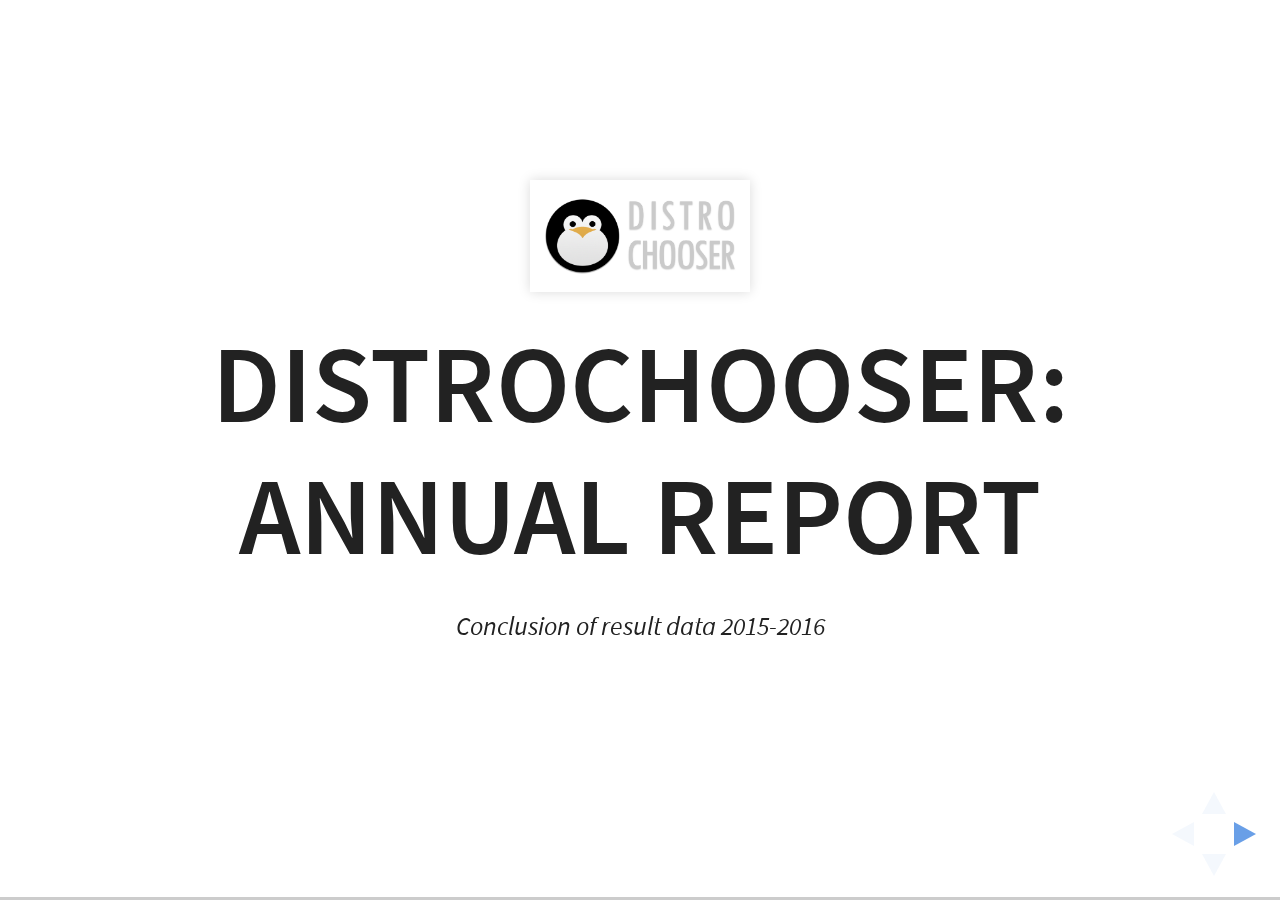
==== commit 6d2aa546: "More informations, typo fixes" ====
--- a/ldc_report_2016/index.html
+++ b/ldc_report_2016/index.html
@@ -1,5 +1,5 @@
 <!doctype html>
-<html lang="en">	
+<html>	
 <head>
 	<meta charset="utf-8">
 	<title>Distrochooser: Annual Report</title>
@@ -20,14 +20,6 @@
 				<p class="senf"><small>Conclusion of result data 2015-2016</small></p>
 			</section> 
 			<section>
-				<h2>Contents</h2>
-				<ul>				
-					<li>Result related data (generic): How often?</li>
-					<li>Distribution related data: What was choosed?</li>
-					<li>User related data: Who choosed?</li>
-				</ul>
-			</section> 
-			<section>
 				<h2>Distrowhat?</h2>
 				<ul>
 					<li>The Distrochooser is a web service to help Linux beginners to find a (possible) suitable distribution.</li>
@@ -39,72 +31,91 @@
 				<h2>Data set</h2>			
 				<ul>
 					<li>The current data set is about 85 Megabytes of data</li>
-					<li>About  1,4 million records (combined)</li>
+					<li>About  1,4 million records (all tables)</li>
 					<li>Collected at 23th of February 2016</li>
-					<li>The data is anonymous, only the User-Agent is stored (since 2015-07-06)</li>
-				</ul>
-			</section>
-			<section>
-				<h2>Result related data</h2>	
-				<p class="senf"><small>Statistics harvested from the result data itself</small></p>
-			</section>  
-			<section>
+					<li>The data is anonymous, only the User-Agent is stored</li>
+				</ul>
+			</section>
+			<section>
+				<h2>Code changes</h2>			
+				<ul>
+					<li>Storing of User agents with the reults: 06th of July 2015
+					<ul><li>This is <b>not</b> for user tracking, it is only for statistics.</li></ul></li>
+					<li>Several new distributions where added in 2015: e. g. Tails, Nix OS, Ubuntu GNOME</li>
+					<li>HTTPS based connection since 2016 (Let's Encrypt CA)</li>
+				</ul>
+			</section>
+			<section>
+				<h2>Visitor graph peaks</h2>			
 				<img src="https://img.0fury.de/d140d9e546067f0d1fdc346dfc159977.png">	
 				<ul>
-					<li>There are two major peaks at the graph: September 2015 and January 2016</li>
+					<li>There are two major peaks at the visitor graph: September 2015 and January 2016</li>
+				
+				</ul>	
+			</section> 
+			<section>
+				<h2>Visitor graph peaks: The explanation</h2>			
+				<ul>
 					<li>The peak on September 2015 is caused by an article in  <a href="http://www.freiesmagazin.de/freiesMagazin-2015-09">"FreiesMagazin"</a> </li>
-					<li>The second peak is caused by a DPA article about Linux, mentioning the Distrochooser (e.g . <a href="http://www.sz-online.de/nachrichten/zukunft-mit-pinguin-so-starten-linux-novizen-3289669.html">this</a>)</li>
-				</ul>	
-			</section> 
-			<section>
-				<h2>Test data</h2>	
-				<ul>
-					<li>Almost for every visitor there is one test</li>
-					<li>The ratio of visitor to test is <code>0,98</code></li>
-				</ul>	
-			</section> 
+					<li>The second peak is caused by a article about Linux, written by the DPA (German Press Agency), mentioning the Distrochooser (e.g . <a href="http://www.sz-online.de/nachrichten/zukunft-mit-pinguin-so-starten-linux-novizen-3289669.html">this</a>)</li>
+				</ul>
+			</section>
 			<section>
 				<h2>Rating data</h2>	
 				<img src="http://img.0fury.de/d62f1a3e6eb8c856227c7e5939942cb5.png">	
 				<ul>
 					<li>There is only a marginal fluctuation about a rating of 4.0/5</li>
-					<li>The reason for positive peaks is the rising amount of backlinks</li>	
-					<li>Why the rating went down in August is unknown</li>
+					<li>The reason for the avg. rating in 08/2015 is unknown, maybe trolls ¯\_(ツ)_/¯</li>
 				</ul>	
 			</section> 
 			<section>
-				<h2>Distribution results</h2>	
-				<p class="senf"><small>Results for the distributions</small></p>
-			</section>  
-			<section>
-				<h2>Before we play bullshit bingo..</h2>
+			<h2>WTF of the year, aka "My results are complete nonsense</h2>
+			<ul>
+				<li>Mid 2015, the Distrochooser was criticized because it's inaccuracy for already expierienced users</li>
+				<li>There is no plan to change sth. at the algorithm, because expierienced users are not the target group of the Distrochooser</li>
+				<li>To be clear: The Distrochooser should help beginners, not experts</li>
+			</ul>
+			</section>
+			<section>
+				<h2>Most popular OS: Before we play bullshit bingo..</h2>
 				<ul>					
-					<li>Due the matrix and different set up dates the distributions match count is not far away</li>
-					<li>From first to last place there is only a difference of ~5000 results</li>
-					<li>(except special distributions, like Tails)</li>
+					<li>Due the matrix the main distributions are not far behind of each other </li>
+					<li>Due different set up dates some distributions have less result matches</li>
+					<li>From first to last place there is only a difference of ~5000 result matches</li>
+					<li>Special distributions (e. g. Tails) are not included in this assumption</li>
+				</ul>
+			</section>
+			<section>
+			<h2>*drum roll*</h2>
+			<iframe width="560" height="315" src="https://www.youtube.com/embed/itAOGRiYRLI" frameborder="0" allowfullscreen></iframe>
+			</section>
+			<section>				
+				<h2>Windows XP!</h2>		
+				<ul>
+					<p>Okay, just kidding :P</p>
 				</ul>
 			</section>
 			<section>		
 				<img src="./img/zorinos.png">
 				<h2>The most popular: Zorin OS</h2>		
 				<ul>
-					<li>Zorin OS is the most popular distribution on the Distrochooser with 52701 result matches</li>
+					<li>Zorin OS is the most popular distribution in the Distrochooser with 52701 result matches</li>
 					<li>Followed by openSuse (52681 matches) and Debian (52640 matches)</li>
 				</ul>
 			</section>
 			<section>
 				<h2>Non Result related data</h2>	
-				<p class="senf"><small>Technical informations about the User platform harvested from the User-Agent</small></p>
+				<p class="senf"><small>Technical informations about the user platform harvested from the User-Agent</small></p>
 			</section>  
 			<section>
-				<h2>Visitor Browser family</h2>	
+				<h2>Tests per Browser family</h2>	
 				<img src="http://img.0fury.de/45bea1eba1aa95c2a81e1318e5e4ce47.png">	
 				<ul>
-					<li>Interesting: Most of the users where using either Webkit or Gecko based Browsers, IE is only a small group.</li>
-				</ul>					
-			</section>
-			<section>
-				<h2>Test Results by Browser family</h2>	
+					<li>Most of the users where using either Webkit or Gecko based Browsers, IE is only a small group.</li>
+				</ul>					
+			</section>
+			<section>
+				<h2>Visitors by Browser family</h2>	
 				<img src="http://img.0fury.de/d1dfe189a3598cb86c6031f8922a3f2b.png">	
 				<ul>
 					<li>Almost the same picture like the visitor related user agents, IE is only a small group.</li>
@@ -114,13 +125,47 @@
 				<h2>Other facts</h2>				
 				<ul>
 					<li>Average hits per day: 160</li>
-					<li>Average hits per day (including JS-compatible bots): 186</li>
+					<li>Average hits per day of JS-compatible bots: 26 (afaik only Google)</li>
 					<li>Average tests made per day: 157</li>
 					<li>Tests/ Visitor ratio: 0,98</li>
-				</ul>					
-			</section>			
-			<section>
+					<li>About 1000 unique backlinks</li>
+					<li>About 200 Gigabyte traffic (Match 2015-February 2016)</li>
+				</ul>					
+			</section>		
+			<section>
+				<h2>Prospect or "what is planned?"</h2>				
+				<ul>
+					<li>New result matching algorithm</li>
+					<li>The result matrix will be removed</li>
+					<li>New distributions (e. g. Rosa Linux)</li>
+					<li>New translations (translators needed)</li>
+				</ul>					
+			</section>	
+			<section>
+				<h2>The new algorithm</h2>				
+				<ul>
+					<li>Tag based distribution matching</li>
+					<li>More accurate to mixed answer sets (Previously, the Distrochooser could not manage if the user is more expert or more beginner)</li>
+					<li>Mark questions as important</li>
+				</ul>					
+			</section>	
+			<section>
+				<h2>How can I help?</h2>				
+				<ul>
+					<li>Share the Distrochooser (social media, blogs, comments...)</li>
+					<li>Do translations</li>
+					<li>Give feedback</li>
+				</ul>					
+			</section>	
+			<section>
+			<img class="srf" src="./img/ldc.png">
 				<p>Thanks for watching!</p>
+				<p><i class="fa fa-link"></i> <a href="https://distrochooser.de/">https://distrochooser.de</p>
+				<p><i class="fa fa-twitter"></i> <a href="https://twitter.com/distrochooser">@distrochooser</a></p>
+				<p><i class="fa fa-github"></i> <a href="https://github.com/squarerootfury/distrochooser">squarerootfury/distrochooser</p>
+				<hr>
+				<p><i class="fa fa-twitter"></i> <a href="https://twitter.com/0fury">@0fury</a></p>
+				<p><i class="fa fa-link"></i> <a href="https://0fury.de/">https://0fury.de</p>
 			</section> 
 			</div>
 	</div>
@@ -162,6 +207,9 @@
 		}
 		.senf{
 			font-style: italic !important;
+		}
+		img{
+			border:0px !important;
 		}
 	</style>
 	<script src="./reveal.js/lib/js/head.min.js"></script>
@@ -173,4 +221,4 @@
 		});
 	</script>
 </body>
-</html>+</html>
--- a/ldc_report_2016/style.css
+++ b/ldc_report_2016/style.css
@@ -0,0 +1,3 @@
+.nobullets{
+	list-style-type: none;
+}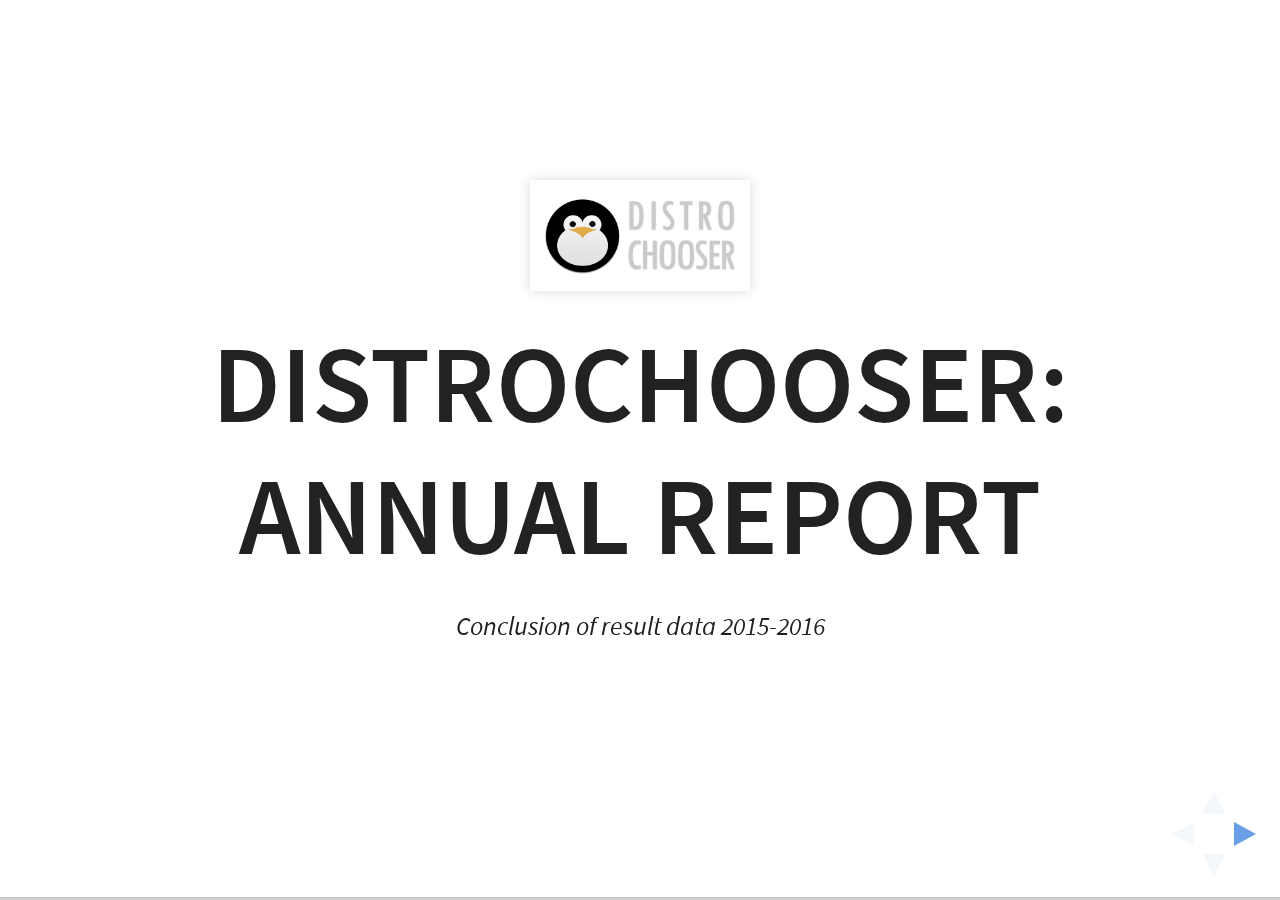
==== commit fae2e63f: "Further typo fixes" ====
--- a/ldc_report_2016/index.html
+++ b/ldc_report_2016/index.html
@@ -56,7 +56,7 @@
 			<section>
 				<h2>Visitor graph peaks: The explanation</h2>			
 				<ul>
-					<li>The peak on September 2015 is caused by an article in  <a href="http://www.freiesmagazin.de/freiesMagazin-2015-09">"FreiesMagazin"</a> </li>
+					<li>The peak on September 2015 is caused by an article in  <a href="http://www.freiesmagazin.de/freiesMagazin-2015-09">"FreiesMagazin"</a> (concept presentation written by me)</li>
 					<li>The second peak is caused by a article about Linux, written by the DPA (German Press Agency), mentioning the Distrochooser (e.g . <a href="http://www.sz-online.de/nachrichten/zukunft-mit-pinguin-so-starten-linux-novizen-3289669.html">this</a>)</li>
 				</ul>
 			</section>
@@ -72,7 +72,7 @@
 			<h2>WTF of the year, aka "My results are complete nonsense</h2>
 			<ul>
 				<li>Mid 2015, the Distrochooser was criticized because it's inaccuracy for already expierienced users</li>
-				<li>There is no plan to change sth. at the algorithm, because expierienced users are not the target group of the Distrochooser</li>
+				<li>There is no plan to change sth. at the present algorithm, because expierienced users are not the target group of the Distrochooser</li>
 				<li>To be clear: The Distrochooser should help beginners, not experts</li>
 			</ul>
 			</section>
@@ -99,8 +99,7 @@
 				<img src="./img/zorinos.png">
 				<h2>The most popular: Zorin OS</h2>		
 				<ul>
-					<li>Zorin OS is the most popular distribution in the Distrochooser with 52701 result matches</li>
-					<li>Followed by openSuse (52681 matches) and Debian (52640 matches)</li>
+					<li>Zorin OS is the most popular distribution in the Distrochooser with more than 52000 result matches, followed by openSuse and Debian</li>				
 				</ul>
 			</section>
 			<section>
@@ -136,7 +135,7 @@
 				<h2>Prospect or "what is planned?"</h2>				
 				<ul>
 					<li>New result matching algorithm</li>
-					<li>The result matrix will be removed</li>
+					<li>The result matrix table will be removed</li>
 					<li>New distributions (e. g. Rosa Linux)</li>
 					<li>New translations (translators needed)</li>
 				</ul>					
@@ -145,7 +144,7 @@
 				<h2>The new algorithm</h2>				
 				<ul>
 					<li>Tag based distribution matching</li>
-					<li>More accurate to mixed answer sets (Previously, the Distrochooser could not manage if the user is more expert or more beginner)</li>
+					<li>More accurate to mixed answer sets (Previously, the Distrochooser could not distinguish if the user is more expert or more beginner)</li>
 					<li>Mark questions as important</li>
 				</ul>					
 			</section>	
@@ -153,7 +152,7 @@
 				<h2>How can I help?</h2>				
 				<ul>
 					<li>Share the Distrochooser (social media, blogs, comments...)</li>
-					<li>Do translations</li>
+					<li>Do translations (contact me for further informations)</li>
 					<li>Give feedback</li>
 				</ul>					
 			</section>	
